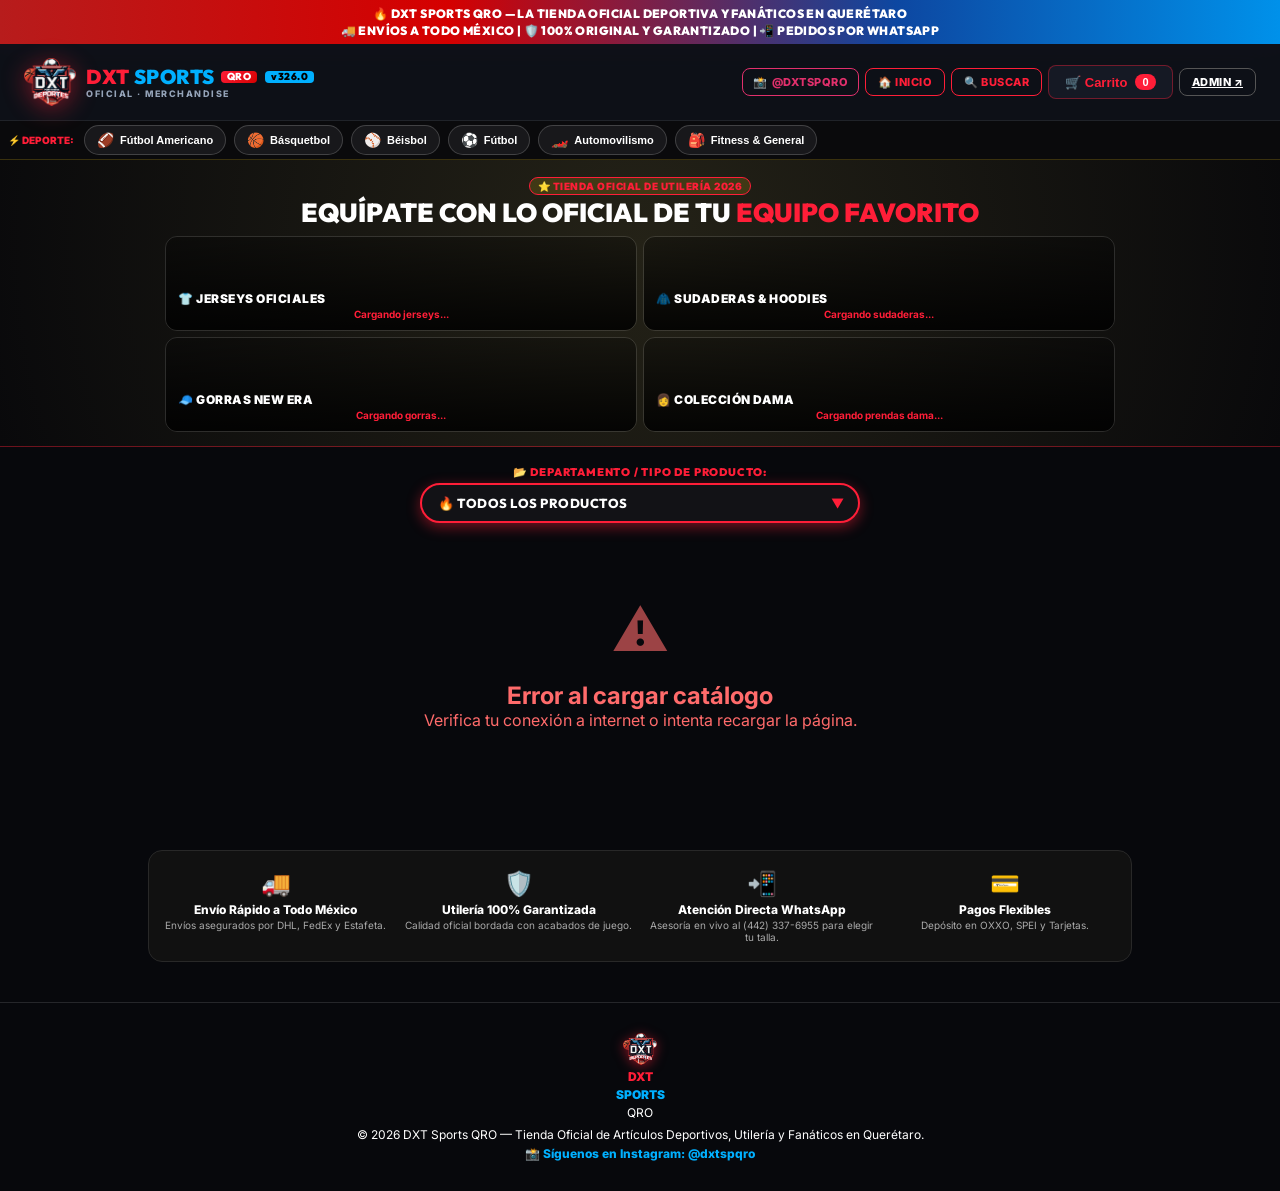
==== index.html @ 256c699c "Deploy v326.0: Upgrade inventory auto-restore and deduction engine with multi-fallback search (ID, l" ====
<!DOCTYPE html>
<html lang="es">
<head>
  <meta charset="UTF-8">
  <meta name="viewport" content="width=device-width, initial-scale=1.0">
  <meta http-equiv="Cache-Control" content="no-cache, no-store, must-revalidate">
  <meta http-equiv="Pragma" content="no-cache">
  <meta http-equiv="Expires" content="0">
  <title>DXT Sports QRO — Tienda Oficial de Deportes & Merchandise</title>
  <link rel="stylesheet" href="css/styles.css?v=1.0">
  <link rel="icon" href="assets/dxt_logo.png">
  
  <link rel="preconnect" href="https://fonts.googleapis.com">
  <link rel="preconnect" href="https://fonts.gstatic.com" crossorigin>
  <link href="https://fonts.googleapis.com/css2?family=Inter:wght@400;600;700;800;900&family=Outfit:wght@400;700;900&display=swap" rel="stylesheet">
</head>
<body>

  <!-- Top Ticker Banner (Exact 2 Renglones) -->
  <div class="ticker-banner">
    <div class="ticker-banner-line">🔥 DXT SPORTS QRO — LA TIENDA OFICIAL DEPORTIVA Y FANÁTICOS EN QUERÉTARO</div>
    <div class="ticker-banner-line">🚚 ENVÍOS A TODO MÉXICO | 🛡️ 100% ORIGINAL Y GARANTIZADO | 📲 PEDIDOS POR WHATSAPP</div>
  </div>

  <!-- Header Navbar (DXT SPORTS QRO + Inicio + Buscar + Instagram + Carrito + Admin) -->
  <nav class="navbar">
    <a href="index.html" class="logo-container">
      <div class="logo-icon">
        <img src="assets/dxt_logo.png?v=2" alt="DXT Sports QRO Logo">
      </div>
      <div class="logo-text">
        <div class="logo-text-main">
          <span style="color:#ff1e38;">DXT</span>
          <span style="color:#00b0ff;">SPORTS</span>
          <span style="background:linear-gradient(135deg, #ff1e38, #d50000); color:#fff; font-size:10px; font-weight:900; padding:1px 6px; border-radius:4px; margin-left:2px;">QRO</span>
          <span style="background:#00b0ff; color:#000; font-size:10px; font-weight:900; padding:1px 6px; border-radius:4px; margin-left:4px;">v326.0</span>
        </div>
        <div class="logo-text-sub">OFICIAL · MERCHANDISE</div>
      </div>
    </a>

    <!-- Sticky Navigation Quick Access -->
    <div style="display: flex; gap: 6px; align-items: center;">
      <a href="https://www.instagram.com/dxtspqro" target="_blank" rel="noopener" class="btn btn-outline" style="font-size: 11px; padding: 6px 10px; border-color: #E1306C; color: #E1306C; display: inline-flex; align-items: center; gap: 4px; text-decoration: none; font-weight: 800;">
        <span>📸</span> @dxtspqro
      </a>

      <button onclick="showAllProductsDirectly()" class="btn btn-outline" style="font-size: 11px; padding: 6px 12px; border-color: var(--accent-color); color: var(--accent-color);">
        🏠 Inicio
      </button>

      <button onclick="toggleTopNavSearchBar()" id="btnToggleNavSearch" class="btn btn-outline" style="font-size: 11px; padding: 6px 12px; border-color: var(--accent-color); color: var(--accent-color);">
        🔍 Buscar
      </button>

      <button class="cart-btn" onclick="toggleCartDrawer()">
        🛒 Carrito <span id="cartBadge" class="cart-badge">0</span>
      </button>
      
      <a href="admin.html" target="_blank" rel="noopener" class="btn btn-outline" style="font-size: 11px; padding: 6px 12px; border-color: #555;">Admin ↗</a>
    </div>
  </nav>

  <!-- DESPLEGABLE BUSCADOR INTEGRADO -->
  <div id="topNavSearchExpandable" style="display: none; background: #121216; padding: 8px 12px; border-bottom: 2px solid var(--accent-color); position: sticky; top: 60px; z-index: 95;">
    <div style="position: relative; max-width: 600px; margin: 0 auto;">
      <span style="position: absolute; left: 12px; top: 50%; transform: translateY(-50%); font-size: 14px; color: var(--accent-color);">🔍</span>
      <input type="text" id="searchInput" style="width: 100%; padding: 8px 12px 8px 36px; font-size: 12px; font-weight: 700; border-radius: 20px; background: #000; border: 1px solid var(--accent-color); color: #fff; outline: none;" placeholder="Escribe para buscar... (ej. Steelers, Jersey, Gorra)">
    </div>
  </div>

  <!-- SINGLE-LINE CASCADING BAR (DEPORTE -> LIGAS -> EQUIPOS) -->
  <div class="mobile-league-scroll-bar" id="singleLineCascadingBar" style="position: sticky; top: 60px; z-index: 90; background: #0a0a0c; min-height: 38px; border-bottom: 1px solid rgba(250, 204, 21, 0.2); padding: 4px 8px;">
    <!-- Injected dynamically via JS -->
  </div>

  <!-- DYNAMIC PORTAL HERO BANNER -->
  <div id="dynamicPortalHero" style="margin-bottom: 8px;">
    <!-- General Portal Banner -->
    <section style="background: radial-gradient(circle at 50% 30%, #242217 0%, #09090b 100%); border-bottom: 1px solid var(--border-gold); padding: 14px 10px; text-align: center;">
      <div class="container" style="max-width: 950px; padding: 0;">
        <span style="background: rgba(250, 204, 21, 0.15); border: 1px solid var(--accent-color); color: var(--accent-color); font-size: 10px; font-weight: 900; padding: 2px 8px; border-radius: 20px; text-transform: uppercase; letter-spacing: 0.5px; display: inline-block; margin-bottom: 4px;">
          ⭐ TIENDA OFICIAL DE UTILERÍA 2026
        </span>
        <h1 style="font-family: var(--font-display); font-size: clamp(15px, 3.6vw, 26px); font-weight: 900; color: #fff; line-height: 1.1; margin-bottom: 2px; text-transform: uppercase;">
          EQUÍPATE CON LO OFICIAL DE TU <span style="color: var(--accent-color);">EQUIPO FAVORITO</span>
        </h1>

        <!-- 4 Category Cards -->
        <div style="display: grid; grid-template-columns: repeat(2, 1fr); gap: 6px; margin-top: 8px;" id="catCardsGridDesktop">
          <div id="catCardJerseys" class="compact-cat-card" onclick="onCategoryDropdownSelectChange('jerseys')">
            <div class="compact-cat-overlay">
              <div class="compact-cat-title">👕 Jerseys Oficiales</div>
              <div class="compact-cat-subtitle" id="subJerseys">Cargando jerseys...</div>
            </div>
          </div>
          <div id="catCardHoodies" class="compact-cat-card" onclick="onCategoryDropdownSelectChange('chamarras')">
            <div class="compact-cat-overlay">
              <div class="compact-cat-title">🧥 Sudaderas & Hoodies</div>
              <div class="compact-cat-subtitle" id="subHoodies">Cargando sudaderas...</div>
            </div>
          </div>
          <div id="catCardCaps" class="compact-cat-card" onclick="onCategoryDropdownSelectChange('gorras')">
            <div class="compact-cat-overlay">
              <div class="compact-cat-title">🧢 Gorras New Era</div>
              <div class="compact-cat-subtitle" id="subCaps">Cargando gorras...</div>
            </div>
          </div>
          <div id="catCardDama" class="compact-cat-card" onclick="onCategoryDropdownSelectChange('dama')">
            <div class="compact-cat-overlay">
              <div class="compact-cat-title">👩 Colección Dama</div>
              <div class="compact-cat-subtitle" id="subDama">Cargando prendas dama...</div>
            </div>
          </div>
        </div>

      </div>
    </section>
  </div>

  <!-- Main Content -->
  <main class="container" style="max-width: 1000px; padding: 0 8px;">

    <!-- LISTA DESPLEGABLE ÚNICAMENTE DE TÍTULOS (CATEGORÍAS DE DEPARTAMENTOS) -->
    <div style="margin: 10px 0 14px; display: flex; flex-direction: column; align-items: center; justify-content: center; width: 100%;">
      <label for="categoryDropdownSelect" style="font-family: var(--font-display); font-size: 11px; font-weight: 900; color: var(--accent-color); text-transform: uppercase; letter-spacing: 0.8px; margin-bottom: 4px;">
        📂 DEPARTAMENTO / TIPO DE PRODUCTO:
      </label>
      <div style="position: relative; width: 100%; max-width: 440px;">
        <select id="categoryDropdownSelect" onchange="onCategoryDropdownSelectChange(this.value)" style="width: 100%; background: #121216; border: 2px solid var(--accent-color); color: #ffffff; font-family: var(--font-display); font-size: 13px; font-weight: 800; padding: 10px 38px 10px 16px; border-radius: 22px; outline: none; appearance: none; -webkit-appearance: none; cursor: pointer; box-shadow: 0 4px 14px var(--accent-glow); text-transform: uppercase; letter-spacing: 0.5px;">
          <option value="all">🔥 TODOS LOS PRODUCTOS</option>
          <option value="jerseys">👕 JERSEYS OFICIALES</option>
          <option value="chamarras">🧥 SUDADERAS & HOODIES</option>
          <option value="gorras">🧢 GORRAS NEW ERA</option>
          <option value="dama">👩 COLECCIÓN DAMA</option>
          <option value="calzado">👟 CALZADO DEPORTIVO</option>
          <option value="balones">🏈 BALONES & ACCESORIOS</option>
        </select>
        <span style="position: absolute; right: 16px; top: 50%; transform: translateY(-50%); color: var(--accent-color); font-size: 13px; pointer-events: none;">▼</span>
      </div>
    </div>

    <!-- Hidden Team Select (for programatic sync) -->
    <select id="teamFilterSelect" style="display: none;" onchange="onTeamSelectChange()"></select>

    <!-- Loading State -->
    <div id="loader" class="loader-container">
      <div class="spinner"></div>
      <p style="margin-top: 16px; color: var(--accent-color); font-weight: bold;">Cargando catálogo en vivo...</p>
    </div>

    <!-- 3x3 COMPACT PRODUCT GRID ("9 CUADRITOS COMPACTOS") -->
    <div id="productGrid" class="products-grid-compact">
      <!-- 9 Compact Product Cards dynamically loaded from Firestore -->
    </div>

    <!-- Fanatics Trust Badges Bar (4 Columns) -->
    <section style="margin-top: 30px; padding: 18px 12px; background: #111; border: 1px solid #282828; border-radius: 14px;">
      <div style="display: grid; grid-template-columns: repeat(auto-fit, minmax(180px, 1fr)); gap: 14px; text-align: center;">
        <div>
          <div style="font-size: 24px; margin-bottom: 4px;">🚚</div>
          <div style="font-weight: 800; font-size: 12px; color: #fff; margin-bottom: 2px;">Envío Rápido a Todo México</div>
          <p style="font-size: 10px; color: #aaa;">Envíos asegurados por DHL, FedEx y Estafeta.</p>
        </div>
        <div>
          <div style="font-size: 24px; margin-bottom: 4px;">🛡️</div>
          <div style="font-weight: 800; font-size: 12px; color: #fff; margin-bottom: 2px;">Utilería 100% Garantizada</div>
          <p style="font-size: 10px; color: #aaa;">Calidad oficial bordada con acabados de juego.</p>
        </div>
        <div>
          <div style="font-size: 24px; margin-bottom: 4px;">📲</div>
          <div style="font-weight: 800; font-size: 12px; color: #fff; margin-bottom: 2px;">Atención Directa WhatsApp</div>
          <p style="font-size: 10px; color: #aaa;">Asesoría en vivo al (442) 337-6955 para elegir tu talla.</p>
        </div>
        <div>
          <div style="font-size: 24px; margin-bottom: 4px;">💳</div>
          <div style="font-weight: 800; font-size: 12px; color: #fff; margin-bottom: 2px;">Pagos Flexibles</div>
          <p style="font-size: 10px; color: #aaa;">Depósito en OXXO, SPEI y Tarjetas.</p>
        </div>
      </div>
    </section>

  </main>

  <!-- FULL-SCREEN PRODUCT DETAIL MODAL -->
  <div id="productDetailOverlay" class="product-modal-overlay" onclick="closeProductDetailModal()">
    <div id="productDetailModal" class="product-modal-content" onclick="event.stopPropagation()"></div>
  </div>

  <!-- SHOPPING CART DRAWER -->
  <div id="cartDrawerOverlay" class="cart-drawer-overlay" onclick="toggleCartDrawer(false)">
    <aside id="cartDrawer" class="cart-drawer" onclick="event.stopPropagation()">
      <div class="cart-header" style="display: flex; justify-content: space-between; align-items: center; border-bottom: 1px solid #333; padding-bottom: 12px; margin-bottom: 16px;">
        <h3 style="font-size: 18px; font-weight: 800; color: #fff; margin: 0; display: flex; align-items: center; gap: 6px;">
          🛍️ Tu Carrito de Compras
        </h3>
        <button class="close-btn" onclick="toggleCartDrawer(false)" style="background: rgba(255,255,255,0.1); border: none; color: #fff; border-radius: 50%; width: 30px; height: 30px; font-size: 14px; cursor: pointer;">✕</button>
      </div>
      
      <!-- CART ITEMS LIST CONTAINER -->
      <div id="cartItemsContainer" class="cart-items-list" style="flex: 1; overflow-y: auto; margin-bottom: 16px;"></div>
      <div id="cartItems" style="display: none;"></div>
      
      <div class="cart-footer" style="border-top: 1px solid #333; padding-top: 14px;">
        <div style="display: flex; justify-content: space-between; align-items: center; margin-bottom: 14px;">
          <span style="font-size: 14px; font-weight: 700; color: #aaa;">Total a Pagar:</span>
          <span id="cartTotalPrice" style="color: #22c55e; font-size: 22px; font-weight: 900;">$0.00 MXN</span>
        </div>
        <button onclick="openCheckoutModal()" class="btn btn-whatsapp" style="width: 100%; padding: 14px; font-size: 15px; font-weight: 900; border-radius: 10px; cursor: pointer; display: flex; align-items: center; justify-content: center; gap: 8px;">
          📲 Concretar Compra por WhatsApp →
        </button>
      </div>
    </aside>
  </div>

  <!-- CHECKOUT SPEI & DELIVERY MODAL -->
  <div id="checkoutModal" class="modal-overlay">
    <div class="modal-box" style="max-width: 520px; padding: 20px; max-height: 88vh; overflow-y: auto;">
      <div class="modal-header" style="border-bottom: 1px solid #333; padding-bottom: 10px; margin-bottom: 14px; display: flex; justify-content: space-between; align-items: center;">
        <h3 style="color: var(--accent-color); font-size: 17px; margin: 0; font-weight: 900;">
          💳 Finalizar Compra - DXT Sports QRO
        </h3>
        <button class="close-btn" onclick="closeCheckoutModal()" style="background: rgba(255,255,255,0.1); border: none; color: #fff; border-radius: 50%; width: 28px; height: 28px; font-size: 14px; cursor: pointer;">✕</button>
      </div>

      <!-- SPEI BANK DETAILS BOX -->
      <div style="background: rgba(0, 176, 255, 0.08); border: 1px solid #00b0ff; border-radius: 10px; padding: 12px; margin-bottom: 14px;">
        <div style="font-size: 11px; font-weight: 800; color: #00b0ff; margin-bottom: 4px; text-transform: uppercase;">
          🏦 Datos para Transferencia SPEI:
        </div>
        <div style="font-size: 12px; color: #fff; line-height: 1.5;">
          <div><b>Banco:</b> <span id="chkBankName">BBVA México</span></div>
          <div><b>Beneficiario:</b> <span id="chkBeneficiary">DXT SPORTS QUERÉTARO</span></div>
          <div style="display: flex; align-items: center; gap: 8px; margin-top: 4px;">
            <div><b>CLABE:</b> <span id="chkClabe" style="color: #38bdf8; font-weight: 900; font-family: monospace; font-size: 13px;">012680015897463219</span></div>
            <button type="button" onclick="copyClabeToClipboard()" class="btn btn-outline" style="font-size: 10px; padding: 2px 6px;">Copiar</button>
          </div>
        </div>
      </div>

      <!-- CHECKOUT FORM -->
      <form id="checkoutForm" onsubmit="submitCheckoutOrder(event)">
        <div style="font-size: 11px; font-weight: 800; color: var(--accent-color); margin-bottom: 8px; text-transform: uppercase;">
          1. Datos de Entrega y Contacto
        </div>

        <div style="display: grid; grid-template-columns: 1fr 1fr; gap: 8px; margin-bottom: 10px;">
          <div>
            <label style="font-size: 11px; font-weight: 700; display: block; margin-bottom: 2px;">Nombre Completo *</label>
            <input type="text" id="custName" class="form-control" required placeholder="Ej. Carlos Mendoza" style="padding: 8px; font-size: 12px;">
          </div>
          <div>
            <label style="font-size: 11px; font-weight: 700; display: block; margin-bottom: 2px;">WhatsApp (10 Dígitos) *</label>
            <input type="tel" id="custPhone" class="form-control" required placeholder="Ej. 4421234567" style="padding: 8px; font-size: 12px;">
          </div>
        </div>

        <div style="display: grid; grid-template-columns: 1fr 1fr; gap: 8px; margin-bottom: 10px;">
          <div>
            <label style="font-size: 11px; font-weight: 700; display: block; margin-bottom: 2px;">Método de Entrega *</label>
            <select id="custDeliveryMethod" class="form-control" style="padding: 8px; font-size: 12px;">
              <option value="sucursal">📍 Entrega Personal / Mostrador Querétaro (Gratis)</option>
              <option value="domicilio">🏠 Envío a Domicilio en Querétaro o Todo México</option>
            </select>
          </div>
          <div>
            <label style="font-size: 11px; font-weight: 700; display: block; margin-bottom: 2px;">Asesor / Vendedor</label>
            <select id="custSeller" class="form-control" style="padding: 8px; font-size: 12px;">
              <option value="web">🌐 Venta Web Directa</option>
              <option value="beto">👤 Beto</option>
              <option value="arturo">👤 Arturo</option>
              <option value="elena">👤 Elena</option>
            </select>
          </div>
        </div>

        <div style="margin-bottom: 14px;">
          <label style="font-size: 11px; font-weight: 700; display: block; margin-bottom: 2px;">Dirección / Punto de Entrega o Referencia *</label>
          <input type="text" id="custAddress" class="form-control" required placeholder="Ej. Calle 5 de Mayo #123, Col. Centro / Punto de encuentro" style="padding: 8px; font-size: 12px;">
        </div>

        <!-- UPLOAD PROOF OF PAYMENT -->
        <div style="background: rgba(255,255,255,0.03); border: 1px dashed #444; border-radius: 8px; padding: 10px; margin-bottom: 14px;">
          <label style="font-size: 11px; font-weight: 700; color: #fff; display: block; margin-bottom: 4px;">
            📸 Adjuntar Comprobante de Pago SPEI (Opcional)
          </label>
          <input type="file" id="transferProofFile" accept="image/*" class="form-control" style="padding: 4px; font-size: 11px;">
          <div id="transferProofPreview" style="display: none; margin-top: 8px; text-align: center;">
            <img id="proofPreviewImg" src="" style="max-height: 100px; border-radius: 6px; border: 1px solid #333;">
          </div>
        </div>

        <!-- TOTAL RESUME -->
        <div style="background: rgba(34, 197, 94, 0.1); border: 1px solid #22c55e; border-radius: 8px; padding: 10px; display: flex; justify-content: space-between; align-items: center; margin-bottom: 14px;">
          <span style="font-size: 12px; font-weight: 800; color: #fff;">TOTAL DE TU PEDIDO:</span>
          <span id="checkoutTotalAmount" style="font-size: 20px; font-weight: 900; color: #22c55e;">$0.00 MXN</span>
        </div>

        <button type="submit" class="btn btn-whatsapp" style="width: 100%; font-size: 15px; font-weight: 900; padding: 12px; border-radius: 10px;">
          📲 Enviar Pedido por WhatsApp →
        </button>
      </form>
    </div>
  </div>

  <!-- Footer -->
  <footer style="margin-top: 40px; padding: 30px 0; border-top: 1px solid var(--border-color); text-align: center; color: var(--text-muted); font-size: 12px;">
    <div class="container">
      <div class="logo-text" style="justify-content: center; margin-bottom: 8px; display:flex; align-items:center; gap:6px;">
        <img src="assets/dxt_logo.png" alt="DXT Logo" style="height:32px; width:auto; object-fit:contain; filter: drop-shadow(0 2px 6px rgba(255,30,56,0.5));">
        <span style="color:#ff1e38; font-weight:950;">DXT</span> <span style="color:#00b0ff; font-weight:950;">SPORTS</span> <span style="color:#fff;">QRO</span>
      </div>
      <p>© 2026 DXT Sports QRO — Tienda Oficial de Artículos Deportivos, Utilería y Fanáticos en Querétaro.</p>
      <p style="margin-top:4px;"><a href="https://www.instagram.com/dxtspqro" target="_blank" style="color:#00b0ff; text-decoration:none; font-weight:800;">📸 Síguenos en Instagram: @dxtspqro</a></p>
    </div>
  </footer>

  <!-- Firebase SDKs -->
  <script src="https://www.gstatic.com/firebasejs/9.22.2/firebase-app-compat.js"></script>
  <script src="https://www.gstatic.com/firebasejs/9.22.2/firebase-auth-compat.js"></script>
  <script src="https://www.gstatic.com/firebasejs/9.22.2/firebase-firestore-compat.js"></script>

  <script src="js/firebase-config.js?v=326.0"></script>
  <script src="js/teams.js?v=326.0"></script>
  <script src="js/app.js?v=326.0"></script>
</body>
</html>
---- css/styles.css ----
@import url('https://fonts.googleapis.com/css2?family=Inter:wght@300;400;600;700;800;900&family=Outfit:wght@400;700;900&display=swap');

:root {
  --bg-color: #07080c;
  --surface-color: #0f121a;
  --surface-card: #151924;
  --surface-hover: #1e2433;
  --text-primary: #ffffff;
  --text-secondary: #94a3b8;
  
  /* High-Punch Accent Colors: Red & Blue */
  --accent-color: #ff1e38; /* Electric DXT Red */
  --accent-glow: rgba(255, 30, 56, 0.45);
  --accent-red: #ff1e38;
  --accent-blue: #00b0ff; /* Electric DXT Blue */
  --accent-blue-glow: rgba(0, 176, 255, 0.45);
  --accent-green: #00e676;
  
  --border-color: rgba(255, 255, 255, 0.12);
  --border-gold: rgba(255, 30, 56, 0.4);
  --glass-bg: rgba(15, 18, 26, 0.92);
  --glass-border: rgba(255, 255, 255, 0.08);

  --font-main: 'Inter', sans-serif;
  --font-display: 'Outfit', sans-serif;
  
  --radius-sm: 8px;
  --radius-md: 14px;
  --radius-lg: 20px;
}

/* Base Resets */
* {
  box-sizing: border-box;
  margin: 0;
  padding: 0;
}

body {
  font-family: var(--font-main);
  background-color: var(--bg-color);
  color: var(--text-primary);
  min-height: 100vh;
  display: flex;
  flex-direction: column;
  -webkit-font-smoothing: antialiased;
}

/* Top Ticker Banner (Exact 2-Line Format) */
.ticker-banner {
  background: linear-gradient(90deg, #b71c1c 0%, #d50000 35%, #0d47a1 70%, #0091ea 100%);
  color: #ffffff;
  font-family: var(--font-display);
  font-weight: 900;
  font-size: clamp(9.5px, 2.7vw, 12px);
  text-transform: uppercase;
  letter-spacing: 0.4px;
  padding: 6px 8px;
  text-align: center;
  overflow: hidden;
  box-shadow: 0 2px 14px rgba(255, 30, 56, 0.35);
  display: flex;
  flex-direction: column;
  align-items: center;
  justify-content: center;
  gap: 2px;
  line-height: 1.25;
}

.ticker-banner-line {
  display: block;
  white-space: nowrap;
  overflow: hidden;
  text-overflow: ellipsis;
  max-width: 100%;
}

/* Floating Dock League Chips & Mobile Scroll Bar */
.mobile-league-scroll-bar {
  display: flex;
  gap: 8px;
  overflow-x: auto;
  padding: 8px 12px;
  background: #09090b;
  border-bottom: 1px solid rgba(255, 30, 56, 0.3);
  -webkit-overflow-scrolling: touch;
  scroll-behavior: smooth;
  width: 100%;
}

.mobile-league-scroll-bar::-webkit-scrollbar {
  display: none;
}

.league-dock-chip {
  background: #18181b;
  color: #fff;
  border: 1px solid rgba(255, 255, 255, 0.18);
  padding: 6px 12px;
  border-radius: 20px;
  font-size: 11px;
  font-weight: 800;
  cursor: pointer;
  display: flex;
  align-items: center;
  gap: 6px;
  white-space: nowrap;
  transition: all 0.2s ease;
  flex-shrink: 0;
}

.league-dock-chip:hover, .league-dock-chip.active {
  background: var(--accent-color);
  color: #000;
  border-color: var(--accent-color);
  box-shadow: 0 0 12px var(--accent-glow);
}

.badge-dot {
  background: rgba(255, 255, 255, 0.15);
  color: inherit;
  font-size: 10px;
  padding: 1px 5px;
  border-radius: 10px;
  font-weight: 900;
}

/* Ultra-Compact Dynamic Rotating Category Cards */
.compact-cat-card {
  position: relative;
  height: 95px;
  border-radius: 12px;
  overflow: hidden;
  border: 1px solid rgba(255, 255, 255, 0.12);
  cursor: pointer;
  transition: all 0.3s cubic-bezier(0.4, 0, 0.2, 1);
  background-size: cover;
  background-position: center;
}

.compact-cat-card:hover {
  border-color: var(--accent-color);
  transform: translateY(-2px);
  box-shadow: 0 6px 20px rgba(255, 30, 56, 0.2);
}

.compact-cat-overlay {
  position: absolute;
  inset: 0;
  background: linear-gradient(180deg, rgba(0,0,0,0.3) 0%, rgba(0,0,0,0.85) 100%);
  padding: 10px 12px;
  display: flex;
  flex-direction: column;
  justify-content: flex-end;
}

.compact-cat-title {
  font-weight: 900;
  font-size: 12px;
  color: #fff;
  text-transform: uppercase;
  letter-spacing: 0.5px;
  display: flex;
  align-items: center;
  gap: 4px;
}

.compact-cat-subtitle {
  font-size: 10px;
  color: var(--accent-color);
  font-weight: 700;
  margin-top: 2px;
  white-space: nowrap;
  overflow: hidden;
  text-overflow: ellipsis;
}

/* Header Navbar */
.navbar {
  position: sticky;
  top: 0;
  z-index: 100;
  background: var(--glass-bg);
  backdrop-filter: blur(16px);
  -webkit-backdrop-filter: blur(16px);
  border-bottom: 1px solid var(--glass-border);
  padding: 14px 24px;
  display: flex;
  justify-content: space-between;
  align-items: center;
  gap: 16px;
}

.logo-container {
  display: flex;
  align-items: center;
  gap: 10px;
  text-decoration: none;
}

.logo-icon {
  width: auto;
  height: 48px;
  display: flex;
  align-items: center;
  justify-content: center;
  background: transparent;
  border: none;
  box-shadow: none;
  overflow: visible;
}

.logo-icon img {
  height: 48px;
  width: auto;
  object-fit: contain;
  filter: drop-shadow(0 4px 12px rgba(255, 30, 56, 0.45));
  transition: transform 0.2s ease;
}

.logo-container:hover .logo-icon img {
  transform: scale(1.05);
}

.logo-text {
  display: flex;
  flex-direction: column;
  line-height: 1;
}

.logo-text-main {
  font-family: var(--font-display);
  font-size: 20px;
  font-weight: 950;
  letter-spacing: 0.5px;
  display: flex;
  align-items: center;
  gap: 4px;
}

.logo-text-sub {
  font-family: var(--font-main);
  font-size: 9px;
  font-weight: 800;
  color: var(--text-secondary);
  letter-spacing: 1.5px;
  text-transform: uppercase;
  margin-top: 2px;
}

.nav-actions {
  display: flex;
  align-items: center;
  gap: 12px;
}

.cart-btn {
  background: var(--surface-card);
  border: 1px solid var(--border-gold);
  color: var(--accent-color);
  padding: 8px 16px;
  border-radius: var(--radius-sm);
  font-weight: 800;
  font-size: 13px;
  cursor: pointer;
  display: flex;
  align-items: center;
  gap: 8px;
  transition: all 0.2s ease;
}

.cart-btn:hover {
  background: var(--accent-color);
  color: #000;
  box-shadow: 0 0 15px var(--accent-glow);
}

.cart-badge {
  background: var(--accent-red);
  color: #fff;
  font-size: 11px;
  font-weight: 900;
  padding: 2px 7px;
  border-radius: 10px;
}

/* ============================================
   WIZARD FLOW NAVIGATION (DEPORTE > LIGA > EQUIPO)
   ============================================ */
.wizard-container {
  background: linear-gradient(180deg, #181814 0%, #0d0d0d 100%);
  border: 2px solid var(--border-gold);
  border-radius: var(--radius-lg);
  padding: 26px 20px;
  margin: 20px 0 30px;
  box-shadow: 0 14px 35px rgba(0,0,0,0.9), 0 0 20px rgba(255, 30, 56, 0.15);
}

.wizard-steps-header {
  display: flex;
  justify-content: center;
  align-items: center;
  gap: 10px;
  margin-bottom: 20px;
  flex-wrap: wrap;
}

.wizard-step-pill {
  background: #222;
  color: #aaa;
  border: 1px solid #444;
  padding: 8px 16px;
  border-radius: 20px;
  font-size: 13px;
  font-weight: 800;
  display: flex;
  align-items: center;
  gap: 6px;
  transition: all 0.3s ease;
  cursor: pointer;
}

.wizard-step-pill.completed {
  background: rgba(34, 197, 94, 0.18);
  color: var(--accent-green);
  border-color: rgba(34, 197, 94, 0.5);
}

.wizard-step-pill.active {
  background: var(--accent-color);
  color: #000;
  border-color: var(--accent-color);
  box-shadow: 0 0 14px var(--accent-glow);
}

.wizard-step-arrow {
  color: var(--accent-color);
  font-size: 16px;
  font-weight: bold;
}

.wizard-title {
  text-align: center;
  font-size: 22px;
  font-weight: 900;
  color: var(--accent-color);
  text-transform: uppercase;
  letter-spacing: 0.5px;
  margin-bottom: 6px;
}

.wizard-subtitle {
  text-align: center;
  font-size: 14px;
  color: var(--text-secondary);
  margin-bottom: 24px;
}

/* Grid of visual cards inside wizard steps */
.wizard-cards-grid {
  display: grid;
  grid-template-columns: repeat(auto-fill, minmax(160px, 1fr));
  gap: 16px;
  min-height: 120px;
}

.wizard-card {
  background: #1c1c1c;
  border: 2px solid var(--border-gold);
  border-radius: var(--radius-md);
  padding: 20px 14px;
  text-align: center;
  cursor: pointer;
  transition: all 0.25s cubic-bezier(0.175, 0.885, 0.32, 1.275);
  display: flex;
  flex-direction: column;
  align-items: center;
  justify-content: center;
  min-height: 120px;
}

.wizard-card:hover {
  transform: translateY(-5px);
  border-color: var(--accent-color);
  background: #2a2a2a;
  box-shadow: 0 10px 25px rgba(255, 30, 56, 0.3);
}

.wizard-card-icon {
  font-size: 38px;
  margin-bottom: 8px;
}

.wizard-card-img {
  width: 52px;
  height: 52px;
  object-fit: contain;
  margin-bottom: 8px;
  filter: drop-shadow(0 3px 8px rgba(0,0,0,0.8));
}

.wizard-card-label {
  font-size: 14px;
  font-weight: 900;
  color: #fff;
  line-height: 1.2;
}

.wizard-card-sublabel {
  font-size: 12px;
  color: var(--accent-color);
  margin-top: 4px;
  font-weight: 800;
}

/* Search & Department Toolbar */
.toolbar-container {
  display: flex;
  gap: 12px;
  margin: 16px 0 24px;
  flex-wrap: wrap;
}

.search-box {
  flex: 1;
  min-width: 240px;
  position: relative;
}

.search-input {
  width: 100%;
  background: #141414;
  border: 1px solid var(--border-color);
  border-radius: var(--radius-sm);
  color: #fff;
  padding: 12px 16px 12px 42px;
  font-size: 14px;
  font-family: var(--font-main);
  outline: none;
  transition: all 0.2s ease;
}

.search-input:focus {
  border-color: var(--accent-color);
  box-shadow: 0 0 0 2px var(--accent-glow);
}

.search-icon {
  position: absolute;
  left: 14px;
  top: 50%;
  transform: translateY(-50%);
  color: var(--text-secondary);
  font-size: 16px;
}

/* Gender Filter Strip */
.gender-nav-strip {
  display: flex;
  align-items: center;
  gap: 8px;
  overflow-x: auto;
  scrollbar-width: none;
  margin-bottom: 16px;
}
.gender-nav-strip::-webkit-scrollbar { display: none; }

.filter-pill {
  background: var(--surface-color);
  border: 1px solid var(--border-color);
  color: var(--text-secondary);
  padding: 8px 16px;
  border-radius: 20px;
  font-size: 13px;
  font-weight: 700;
  cursor: pointer;
  white-space: nowrap;
  transition: all 0.2s ease;
  display: flex;
  align-items: center;
  gap: 6px;
}

.filter-pill:hover, .filter-pill.active {
  background: var(--accent-color);
  color: #000;
  border-color: var(--accent-color);
  box-shadow: 0 0 12px var(--accent-glow);
}

/* Container & Typography */
.container {
  width: 100%;
  max-width: 1240px;
  margin: 0 auto;
  padding: 0 20px;
  flex: 1;
}

.page-title {
  font-size: clamp(24px, 4vw, 36px);
  text-align: center;
  margin: 10px 0 4px;
  text-transform: uppercase;
  letter-spacing: -0.5px;
}

.page-subtitle {
  text-align: center;
  color: var(--text-secondary);
  font-size: 14px;
  margin-bottom: 20px;
  font-weight: 400;
}

/* Product Grid */
.product-grid {
  display: grid;
  grid-template-columns: repeat(auto-fill, minmax(270px, 1fr));
  gap: 24px;
  padding-bottom: 64px;
}

/* Product Card */
.product-card {
  background: var(--surface-card);
  border: 1px solid var(--border-color);
  border-radius: var(--radius-md);
  overflow: hidden;
  transition: all 0.3s cubic-bezier(0.175, 0.885, 0.32, 1.275);
  position: relative;
  display: flex;
  flex-direction: column;
}

.product-card:hover {
  transform: translateY(-6px);
  border-color: var(--accent-color);
  box-shadow: 0 16px 35px rgba(0,0,0,0.6), 0 0 15px var(--accent-glow);
}

.product-image-container {
  width: 100%;
  aspect-ratio: 1 / 1;
  overflow: hidden;
  background: #111;
  position: relative;
}

.product-image {
  width: 100%;
  height: 100%;
  object-fit: cover;
  transition: transform 0.5s ease;
}

.product-card:hover .product-image {
  transform: scale(1.08);
}

.product-badge-custom {
  position: absolute;
  top: 12px;
  left: 12px;
  padding: 4px 10px;
  border-radius: 6px;
  font-size: 11px;
  font-weight: 900;
  text-transform: uppercase;
  letter-spacing: 0.5px;
  z-index: 10;
  box-shadow: 0 2px 8px rgba(0,0,0,0.6);
}

.discount-badge {
  position: absolute;
  top: 12px;
  right: 12px;
  background: var(--accent-red);
  color: #fff;
  padding: 4px 8px;
  border-radius: 6px;
  font-size: 11px;
  font-weight: 900;
  z-index: 10;
}

.product-info {
  padding: 18px;
  display: flex;
  flex-direction: column;
  flex: 1;
}

/* Taxonomy Breadcrumb Header (Deporte > Liga > Equipo) */
.product-taxonomy {
  display: flex;
  align-items: center;
  gap: 4px;
  font-size: 11px;
  font-weight: 800;
  text-transform: uppercase;
  letter-spacing: 0.5px;
  margin-bottom: 6px;
  flex-wrap: wrap;
}

.tax-sport { color: var(--accent-color); }
.tax-sep { color: #555; font-weight: normal; }
.tax-league { color: #ccc; }
.tax-team { color: #fff; font-weight: 900; }

.product-title {
  font-size: 17px;
  line-height: 1.3;
  margin-bottom: 6px;
  font-weight: 800;
  color: #fff;
}

.product-meta-row {
  display: flex;
  gap: 8px;
  align-items: center;
  margin-bottom: 10px;
  flex-wrap: wrap;
}

.tag-department {
  background: rgba(255, 30, 56, 0.14);
  color: var(--accent-color);
  border: 1px solid rgba(255, 30, 56, 0.3);
  font-size: 11px;
  font-weight: 800;
  padding: 3px 8px;
  border-radius: 6px;
}

.tag-category {
  background: rgba(255, 255, 255, 0.08);
  color: #ddd;
  font-size: 11px;
  font-weight: 700;
  padding: 3px 8px;
  border-radius: 6px;
}

.product-desc {
  font-size: 13px;
  color: var(--text-secondary);
  margin-bottom: 14px;
  line-height: 1.4;
  display: -webkit-box;
  -webkit-line-clamp: 2;
  -webkit-box-orient: vertical;
  overflow: hidden;
}

/* Size Chips */
.sizes-container {
  display: flex;
  gap: 6px;
  flex-wrap: wrap;
  margin-bottom: 16px;
}

.size-chip {
  background: #111;
  border: 1px solid #333;
  color: #ccc;
  padding: 4px 8px;
  border-radius: 6px;
  font-size: 11px;
  font-weight: 700;
  cursor: pointer;
  transition: all 0.2s ease;
}

.size-chip:hover {
  background: var(--accent-color);
  color: #000;
  border-color: var(--accent-color);
}

.size-chip.selected {
  background: #ff1e38 !important;
  color: #000000 !important;
  border-color: #ff1e38 !important;
  font-weight: 900 !important;
  box-shadow: 0 0 14px rgba(255, 30, 56, 0.7) !important;
  transform: scale(1.06);
}


.product-footer {
  display: flex;
  justify-content: space-between;
  align-items: center;
  border-top: 1px solid var(--border-color);
  padding-top: 14px;
  margin-top: auto;
}

.price-box {
  display: flex;
  flex-direction: column;
}

.product-price {
  font-family: var(--font-display);
  font-size: 22px;
  font-weight: 900;
  color: var(--accent-color);
  line-height: 1;
}

.original-price {
  font-size: 12px;
  color: #888;
  text-decoration: line-through;
  margin-top: 2px;
}

.btn {
  background: var(--accent-color);
  color: #000;
  border: none;
  padding: 10px 18px;
  border-radius: var(--radius-sm);
  font-family: var(--font-main);
  font-weight: 800;
  font-size: 13px;
  cursor: pointer;
  transition: all 0.2s ease;
  display: inline-flex;
  align-items: center;
  justify-content: center;
  gap: 6px;
  text-transform: uppercase;
  letter-spacing: 0.5px;
}

.btn:hover {
  filter: brightness(1.1);
  box-shadow: 0 0 15px var(--accent-glow);
  transform: translateY(-1px);
}

.btn-outline {
  background: transparent;
  color: var(--text-primary);
  border: 1px solid var(--border-color);
}

.btn-outline:hover {
  background: rgba(255,255,255,0.08);
  border-color: var(--text-primary);
  box-shadow: none;
}

.btn-whatsapp {
  background: var(--accent-green) !important;
  color: #fff !important;
}

.btn-whatsapp:hover {
  box-shadow: 0 0 15px rgba(34, 197, 94, 0.4) !important;
}

/* Modals & Cart Drawer */
.cart-drawer-overlay, .modal-overlay {
  position: fixed;
  top: 0; left: 0; right: 0; bottom: 0;
  background: rgba(0, 0, 0, 0.85);
  backdrop-filter: blur(10px);
  z-index: 99999;
  display: flex;
  justify-content: flex-end;
  opacity: 0;
  pointer-events: none;
  transition: opacity 0.3s ease;
}

.cart-drawer-overlay.active, .modal-overlay.active {
  opacity: 1;
  pointer-events: auto;
}

.cart-drawer {
  width: 100%;
  max-width: 440px;
  height: 100%;
  background: #111;
  border-left: 1px solid var(--border-gold);
  display: flex;
  flex-direction: column;
  padding: 24px;
  transform: translateX(100%);
  transition: transform 0.3s ease;
}

.cart-drawer-overlay.active .cart-drawer {
  transform: translateX(0);
}

.modal-box {
  width: 100%;
  max-width: 520px;
  background: #141414;
  border: 1px solid var(--border-gold);
  border-radius: var(--radius-lg);
  padding: 24px;
  margin: auto;
  box-shadow: 0 20px 50px rgba(0,0,0,0.9);
  max-height: 90vh;
  overflow-y: auto;
}

.drawer-header, .modal-header {
  display: flex;
  justify-content: space-between;
  align-items: center;
  border-bottom: 1px solid var(--border-color);
  padding-bottom: 16px;
  margin-bottom: 20px;
}

.close-btn {
  background: transparent;
  border: none;
  color: #aaa;
  font-size: 24px;
  cursor: pointer;
}

.cart-items-list {
  flex: 1;
  overflow-y: auto;
  display: flex;
  flex-direction: column;
  gap: 14px;
}

.cart-item {
  display: flex;
  gap: 12px;
  background: #1a1a1a;
  padding: 12px;
  border-radius: 10px;
  border: 1px solid #333;
}

.cart-item-img {
  width: 60px;
  height: 60px;
  object-fit: cover;
  border-radius: 6px;
}

.cart-item-info {
  flex: 1;
}

.cart-item-title {
  font-weight: 700;
  font-size: 14px;
}

.cart-item-meta {
  font-size: 12px;
  color: var(--accent-color);
  margin-top: 2px;
}

.qty-controls {
  display: flex;
  align-items: center;
  gap: 8px;
  margin-top: 6px;
}

.qty-btn {
  background: #333;
  color: #fff;
  border: none;
  width: 24px;
  height: 24px;
  border-radius: 4px;
  cursor: pointer;
  font-weight: bold;
}

/* Admin Styles */
.admin-card {
  background: var(--surface-color);
  border: 1px solid var(--border-color);
  border-radius: var(--radius-lg);
  padding: 28px;
  max-width: 700px;
  margin: 0 auto 40px;
}

.form-group {
  margin-bottom: 18px;
}

.form-group label {
  display: block;
  font-size: 13px;
  font-weight: 700;
  margin-bottom: 6px;
  color: var(--text-secondary);
  text-transform: uppercase;
  letter-spacing: 0.5px;
}

.form-control {
  width: 100%;
  background: #090909;
  border: 1px solid var(--border-color);
  color: #fff;
  padding: 12px 14px;
  border-radius: var(--radius-sm);
  font-family: var(--font-main);
  font-size: 14px;
  transition: border-color 0.3s;
}

.form-control:focus {
  outline: none;
  border-color: var(--accent-color);
  box-shadow: 0 0 0 2px var(--accent-glow);
}

select.form-control {
  appearance: none;
  background-image: url("data:image/svg+xml,%3Csvg xmlns='http://www.w3.org/2000/svg' width='24' height='24' viewBox='0 0 24 24' fill='none' stroke='%23ffffff' stroke-width='2' stroke-linecap='round' stroke-linejoin='round'%3E%3Cpolyline points='6 9 12 15 18 9'%3E%3C/polyline%3E%3C/svg%3E");
  background-repeat: no-repeat;
  background-position: right 14px center;
  background-size: 14px;
}

textarea.form-control {
  resize: vertical;
  min-height: 90px;
}

.loader-container {
  display: flex;
  justify-content: center;
  align-items: center;
  padding: 60px 0;
}

.spinner {
  width: 40px;
  height: 40px;
  border: 3px solid var(--border-color);
  border-top-color: var(--accent-color);
  border-radius: 50%;
  animation: spin 1s linear infinite;
}

@keyframes spin {
  to { transform: rotate(360deg); }
}

.empty-state {
  text-align: center;
  padding: 60px 20px;
  color: var(--text-secondary);
}
.empty-state-icon {
  font-size: 56px;
  margin-bottom: 16px;
  opacity: 0.6;
}

/* Mobile-Optimized Stock Capsule for Size Selection */
.mobile-stock-container {
  margin-top: 8px;
  margin-bottom: 12px;
  background: rgba(0, 0, 0, 0.5);
  border: 1px solid rgba(255, 30, 56, 0.25);
  border-radius: 10px;
  padding: 8px 12px;
  transition: all 0.3s ease;
}

.mobile-stock-header {
  font-size: 10px;
  font-weight: 800;
  color: var(--accent-color);
  text-transform: uppercase;
  letter-spacing: 0.5px;
  margin-bottom: 6px;
}

.mobile-stock-pills {
  display: flex;
  flex-wrap: wrap;
  gap: 6px;
  align-items: center;
}

.stock-pill-inmediata {
  background: rgba(34, 197, 94, 0.15);
  color: #22c55e;
  border: 1px solid rgba(34, 197, 94, 0.4);
  padding: 4px 10px;
  border-radius: 20px;
  font-size: 11px;
  font-weight: 800;
  display: inline-flex;
  align-items: center;
  gap: 4px;
}

.stock-pill-bodega {
  background: rgba(255, 30, 56, 0.15);
  color: #ff1e38;
  border: 1px solid rgba(255, 30, 56, 0.4);
  padding: 4px 10px;
  border-radius: 20px;
  font-size: 11px;
  font-weight: 800;
  display: inline-flex;
  align-items: center;
  gap: 4px;
}

.stock-pill-agotado {
  background: rgba(239, 68, 68, 0.15);
  color: #ef4444;
  border: 1px solid rgba(239, 68, 68, 0.4);
  padding: 4px 10px;
  border-radius: 20px;
  font-size: 11px;
  font-weight: 700;
}

/* ================================================================= */
/* 3x3 COMPACT PRODUCT GRID ("9 CUADRITOS COMPACTOS")                */
/* ================================================================= */
.products-grid-compact {
  display: grid;
  grid-template-columns: repeat(3, 1fr);
  gap: 8px;
  padding-bottom: 30px;
}

@media (max-width: 480px) {
  .products-grid-compact {
    grid-template-columns: repeat(3, 1fr);
    gap: 5px;
  }
}

.compact-product-card {
  background: #121216;
  border: 1px solid rgba(255, 30, 56, 0.25);
  border-radius: 10px;
  overflow: hidden;
  display: flex;
  flex-direction: column;
  cursor: pointer;
  transition: all 0.2s ease;
  position: relative;
}

.compact-product-card:hover, .compact-product-card:active {
  border-color: var(--accent-color);
  transform: translateY(-2px);
  box-shadow: 0 6px 16px rgba(255, 30, 56, 0.25);
}

.compact-prod-img-box {
  width: 100%;
  height: 115px;
  background: #000;
  position: relative;
  overflow: hidden;
}

.compact-prod-img {
  width: 100%;
  height: 100%;
  object-fit: cover;
}

.compact-prod-badge {
  position: absolute;
  top: 4px;
  left: 4px;
  background: var(--accent-color);
  color: #000;
  font-size: 8px;
  font-weight: 900;
  padding: 1px 4px;
  border-radius: 4px;
  text-transform: uppercase;
}

.compact-prod-team-logo {
  position: absolute;
  top: 4px;
  right: 4px;
  width: 20px;
  height: 20px;
  object-fit: contain;
  filter: drop-shadow(0 2px 4px rgba(0,0,0,0.8));
}

.compact-prod-info {
  padding: 6px;
  display: flex;
  flex-direction: column;
  justify-content: space-between;
  flex: 1;
}

.compact-prod-title {
  font-size: 10px;
  font-weight: 800;
  color: #fff;
  line-height: 1.2;
  display: -webkit-box;
  -webkit-line-clamp: 2;
  -webkit-box-orient: vertical;
  overflow: hidden;
  margin-bottom: 4px;
}

.compact-prod-price-row {
  display: flex;
  align-items: center;
  justify-content: space-between;
}

.compact-prod-price {
  font-size: 11px;
  font-weight: 900;
  color: var(--accent-color);
}

/* ================================================================= */
/* FULL-SCREEN PRODUCT DETAIL MODAL ("VENTANA COMPLETA DEL PRODUCTO")*/
/* ================================================================= */
.product-modal-overlay {
  position: fixed;
  top: 0;
  left: 0;
  width: 100vw;
  height: 100vh;
  background: rgba(0, 0, 0, 0.88);
  backdrop-filter: blur(6px);
  z-index: 1000;
  display: none;
  align-items: center;
  justify-content: center;
  padding: 16px;
}

.product-modal-overlay.open {
  display: flex;
}

.product-modal-content {
  background: #141418;
  border: 2px solid var(--accent-color);
  border-radius: 18px;
  width: 100%;
  max-width: 520px;
  max-height: 90vh;
  overflow-y: auto;
  padding: 20px;
  position: relative;
  box-shadow: 0 20px 50px rgba(0,0,0,0.9), 0 0 30px rgba(255, 30, 56, 0.25);
  color: #fff;
}
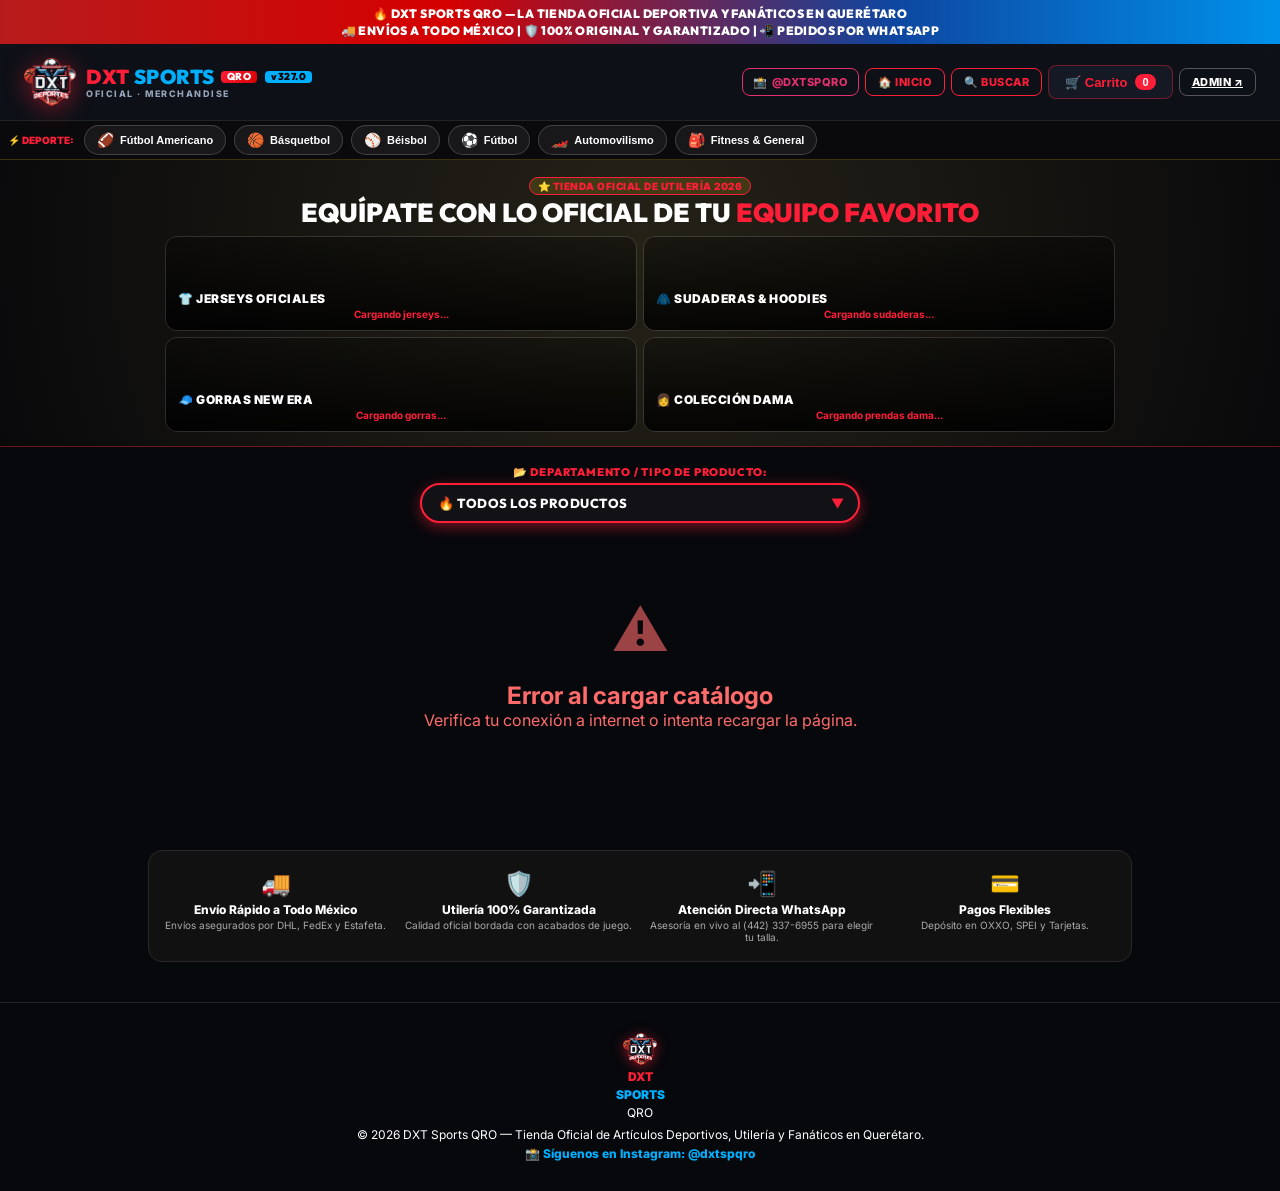
==== commit 30fb49cf: "Deploy v327.0: Add strict anti-overselling stock cap in shopping cart, qty controls, checkout and ma" ====
--- a/index.html
+++ b/index.html
@@ -33,7 +33,7 @@
           <span style="color:#ff1e38;">DXT</span>
           <span style="color:#00b0ff;">SPORTS</span>
           <span style="background:linear-gradient(135deg, #ff1e38, #d50000); color:#fff; font-size:10px; font-weight:900; padding:1px 6px; border-radius:4px; margin-left:2px;">QRO</span>
-          <span style="background:#00b0ff; color:#000; font-size:10px; font-weight:900; padding:1px 6px; border-radius:4px; margin-left:4px;">v326.0</span>
+          <span style="background:#00b0ff; color:#000; font-size:10px; font-weight:900; padding:1px 6px; border-radius:4px; margin-left:4px;">v327.0</span>
         </div>
         <div class="logo-text-sub">OFICIAL · MERCHANDISE</div>
       </div>
@@ -320,8 +320,8 @@
   <script src="https://www.gstatic.com/firebasejs/9.22.2/firebase-auth-compat.js"></script>
   <script src="https://www.gstatic.com/firebasejs/9.22.2/firebase-firestore-compat.js"></script>
 
-  <script src="js/firebase-config.js?v=326.0"></script>
-  <script src="js/teams.js?v=326.0"></script>
-  <script src="js/app.js?v=326.0"></script>
+  <script src="js/firebase-config.js?v=327.0"></script>
+  <script src="js/teams.js?v=327.0"></script>
+  <script src="js/app.js?v=327.0"></script>
 </body>
 </html>
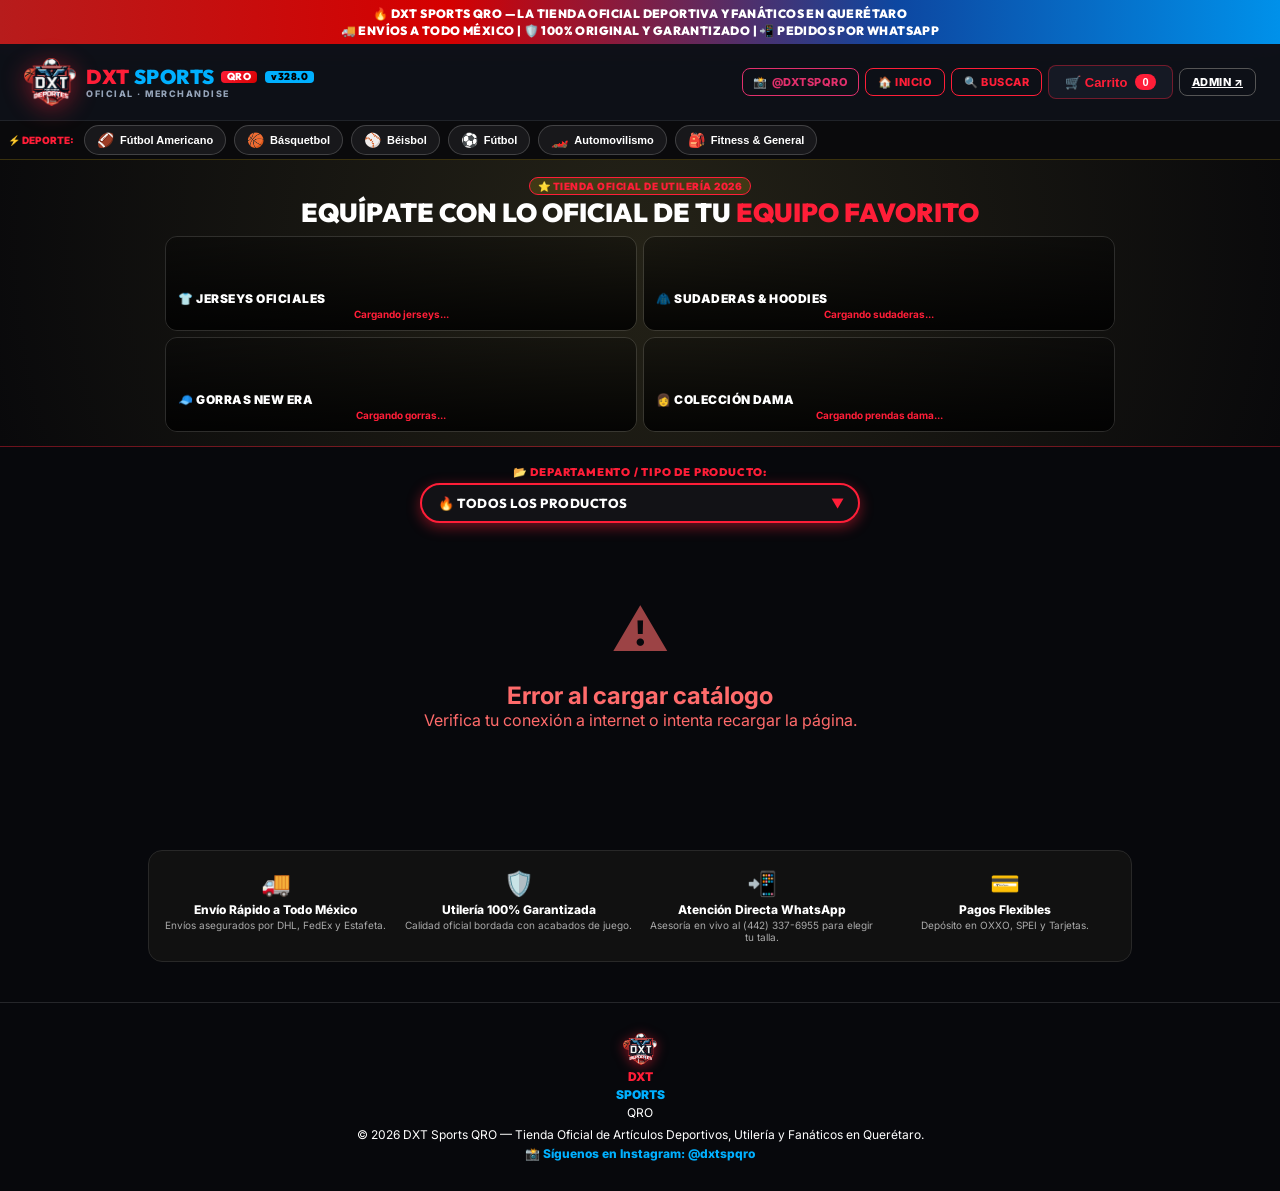
==== commit 3304c802: "Deploy v328.0: Fix global allProducts access, add startup cart sanitizer against real stock, and dis" ====
--- a/index.html
+++ b/index.html
@@ -33,7 +33,7 @@
           <span style="color:#ff1e38;">DXT</span>
           <span style="color:#00b0ff;">SPORTS</span>
           <span style="background:linear-gradient(135deg, #ff1e38, #d50000); color:#fff; font-size:10px; font-weight:900; padding:1px 6px; border-radius:4px; margin-left:2px;">QRO</span>
-          <span style="background:#00b0ff; color:#000; font-size:10px; font-weight:900; padding:1px 6px; border-radius:4px; margin-left:4px;">v327.0</span>
+          <span style="background:#00b0ff; color:#000; font-size:10px; font-weight:900; padding:1px 6px; border-radius:4px; margin-left:4px;">v328.0</span>
         </div>
         <div class="logo-text-sub">OFICIAL · MERCHANDISE</div>
       </div>
@@ -320,8 +320,8 @@
   <script src="https://www.gstatic.com/firebasejs/9.22.2/firebase-auth-compat.js"></script>
   <script src="https://www.gstatic.com/firebasejs/9.22.2/firebase-firestore-compat.js"></script>
 
-  <script src="js/firebase-config.js?v=327.0"></script>
-  <script src="js/teams.js?v=327.0"></script>
-  <script src="js/app.js?v=327.0"></script>
+  <script src="js/firebase-config.js?v=328.0"></script>
+  <script src="js/teams.js?v=328.0"></script>
+  <script src="js/app.js?v=328.0"></script>
 </body>
 </html>
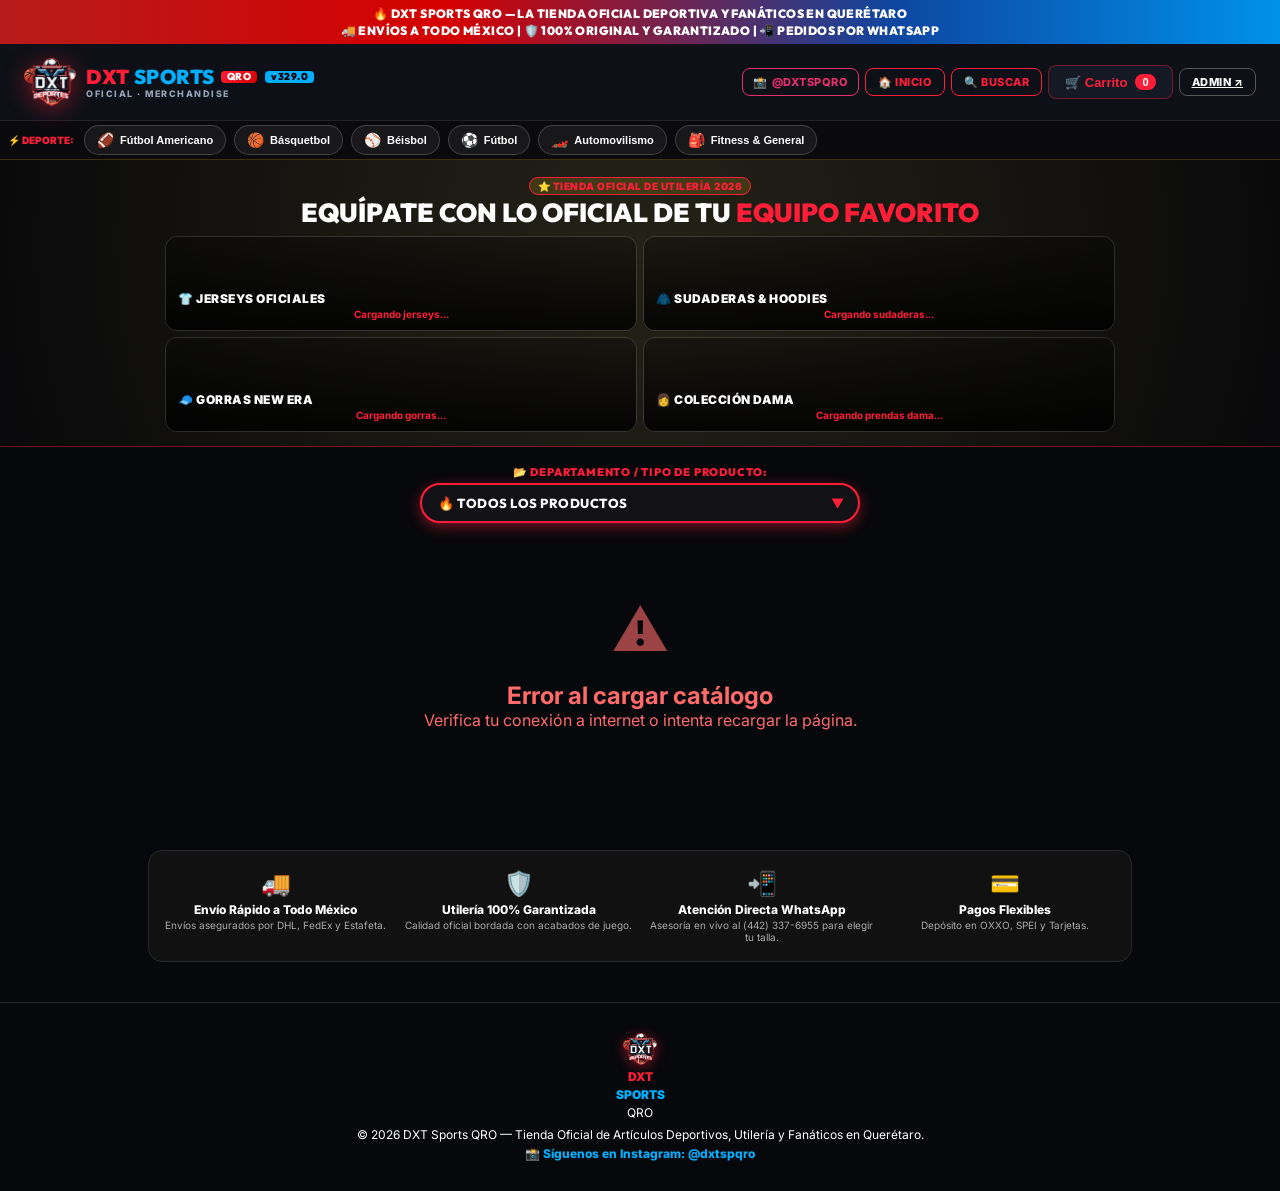
==== commit 1da23a86: "Deploy v329.0: Add 50% down-payment checkout option for warehouse orders and Tuesday CDMX procuremen" ====
--- a/index.html
+++ b/index.html
@@ -33,7 +33,7 @@
           <span style="color:#ff1e38;">DXT</span>
           <span style="color:#00b0ff;">SPORTS</span>
           <span style="background:linear-gradient(135deg, #ff1e38, #d50000); color:#fff; font-size:10px; font-weight:900; padding:1px 6px; border-radius:4px; margin-left:2px;">QRO</span>
-          <span style="background:#00b0ff; color:#000; font-size:10px; font-weight:900; padding:1px 6px; border-radius:4px; margin-left:4px;">v328.0</span>
+          <span style="background:#00b0ff; color:#000; font-size:10px; font-weight:900; padding:1px 6px; border-radius:4px; margin-left:4px;">v329.0</span>
         </div>
         <div class="logo-text-sub">OFICIAL · MERCHANDISE</div>
       </div>
@@ -279,6 +279,37 @@
           <input type="text" id="custAddress" class="form-control" required placeholder="Ej. Calle 5 de Mayo #123, Col. Centro / Punto de encuentro" style="padding: 8px; font-size: 12px;">
         </div>
 
+        <!-- PAYMENT AMOUNT SELECTION: 50% ANTICIPO VS 100% CONTADO -->
+        <div style="background: rgba(234, 179, 8, 0.08); border: 1px solid #eab308; border-radius: 10px; padding: 12px; margin-bottom: 14px;">
+          <div style="font-size: 11px; font-weight: 800; color: #eab308; margin-bottom: 8px; text-transform: uppercase;">
+            💰 2. Modalidad de Pago SPEI:
+          </div>
+          <div style="display: flex; flex-direction: column; gap: 8px;">
+            <label style="display: flex; align-items: flex-start; gap: 8px; cursor: pointer; background: rgba(0,0,0,0.3); padding: 8px; border-radius: 6px; border: 1px solid #444;">
+              <input type="radio" name="paymentOption" value="50_percent" checked onchange="updateCheckoutPaymentOption()" style="margin-top: 3px; accent-color: #22c55e;">
+              <div>
+                <div style="font-size: 12px; font-weight: 800; color: #fff;">
+                  🔒 Pagar 50% de Anticipo: <span id="chkDepositAmount" style="color: #22c55e;">$0 MXN</span>
+                </div>
+                <div style="font-size: 10px; color: #aaa;">
+                  Apartas tu pedido para surtido en bodega CDMX (Martes). <b>Liquidas el 50% restante (<span id="chkRemainingAmount">$0 MXN</span>) al recibir en Querétaro (Jueves).</b>
+                </div>
+              </div>
+            </label>
+            <label style="display: flex; align-items: flex-start; gap: 8px; cursor: pointer; background: rgba(0,0,0,0.3); padding: 8px; border-radius: 6px; border: 1px solid #444;">
+              <input type="radio" name="paymentOption" value="100_percent" onchange="updateCheckoutPaymentOption()" style="margin-top: 3px; accent-color: #22c55e;">
+              <div>
+                <div style="font-size: 12px; font-weight: 800; color: #fff;">
+                  ⚡ Liquidar 100% al Contado: <span id="chkFullAmount" style="color: #38bdf8;">$0 MXN</span>
+                </div>
+                <div style="font-size: 10px; color: #aaa;">
+                  Pago completo por adelantado. Tu pedido queda 100% saldado.
+                </div>
+              </div>
+            </label>
+          </div>
+        </div>
+
         <!-- UPLOAD PROOF OF PAYMENT -->
         <div style="background: rgba(255,255,255,0.03); border: 1px dashed #444; border-radius: 8px; padding: 10px; margin-bottom: 14px;">
           <label style="font-size: 11px; font-weight: 700; color: #fff; display: block; margin-bottom: 4px;">
@@ -292,8 +323,11 @@
 
         <!-- TOTAL RESUME -->
         <div style="background: rgba(34, 197, 94, 0.1); border: 1px solid #22c55e; border-radius: 8px; padding: 10px; display: flex; justify-content: space-between; align-items: center; margin-bottom: 14px;">
-          <span style="font-size: 12px; font-weight: 800; color: #fff;">TOTAL DE TU PEDIDO:</span>
-          <span id="checkoutTotalAmount" style="font-size: 20px; font-weight: 900; color: #22c55e;">$0.00 MXN</span>
+          <div>
+            <div style="font-size: 11px; font-weight: 700; color: #aaa;">MONTO A TRANSFERIR HOY:</div>
+            <div id="checkoutPayNowLabel" style="font-size: 10px; color: #eab308; font-weight: bold;">(50% Anticipo Apartado)</div>
+          </div>
+          <span id="checkoutTotalAmount" style="font-size: 22px; font-weight: 900; color: #22c55e;">$0.00 MXN</span>
         </div>
 
         <button type="submit" class="btn btn-whatsapp" style="width: 100%; font-size: 15px; font-weight: 900; padding: 12px; border-radius: 10px;">
@@ -320,8 +354,8 @@
   <script src="https://www.gstatic.com/firebasejs/9.22.2/firebase-auth-compat.js"></script>
   <script src="https://www.gstatic.com/firebasejs/9.22.2/firebase-firestore-compat.js"></script>
 
-  <script src="js/firebase-config.js?v=328.0"></script>
-  <script src="js/teams.js?v=328.0"></script>
-  <script src="js/app.js?v=328.0"></script>
+  <script src="js/firebase-config.js?v=329.0"></script>
+  <script src="js/teams.js?v=329.0"></script>
+  <script src="js/app.js?v=329.0"></script>
 </body>
 </html>
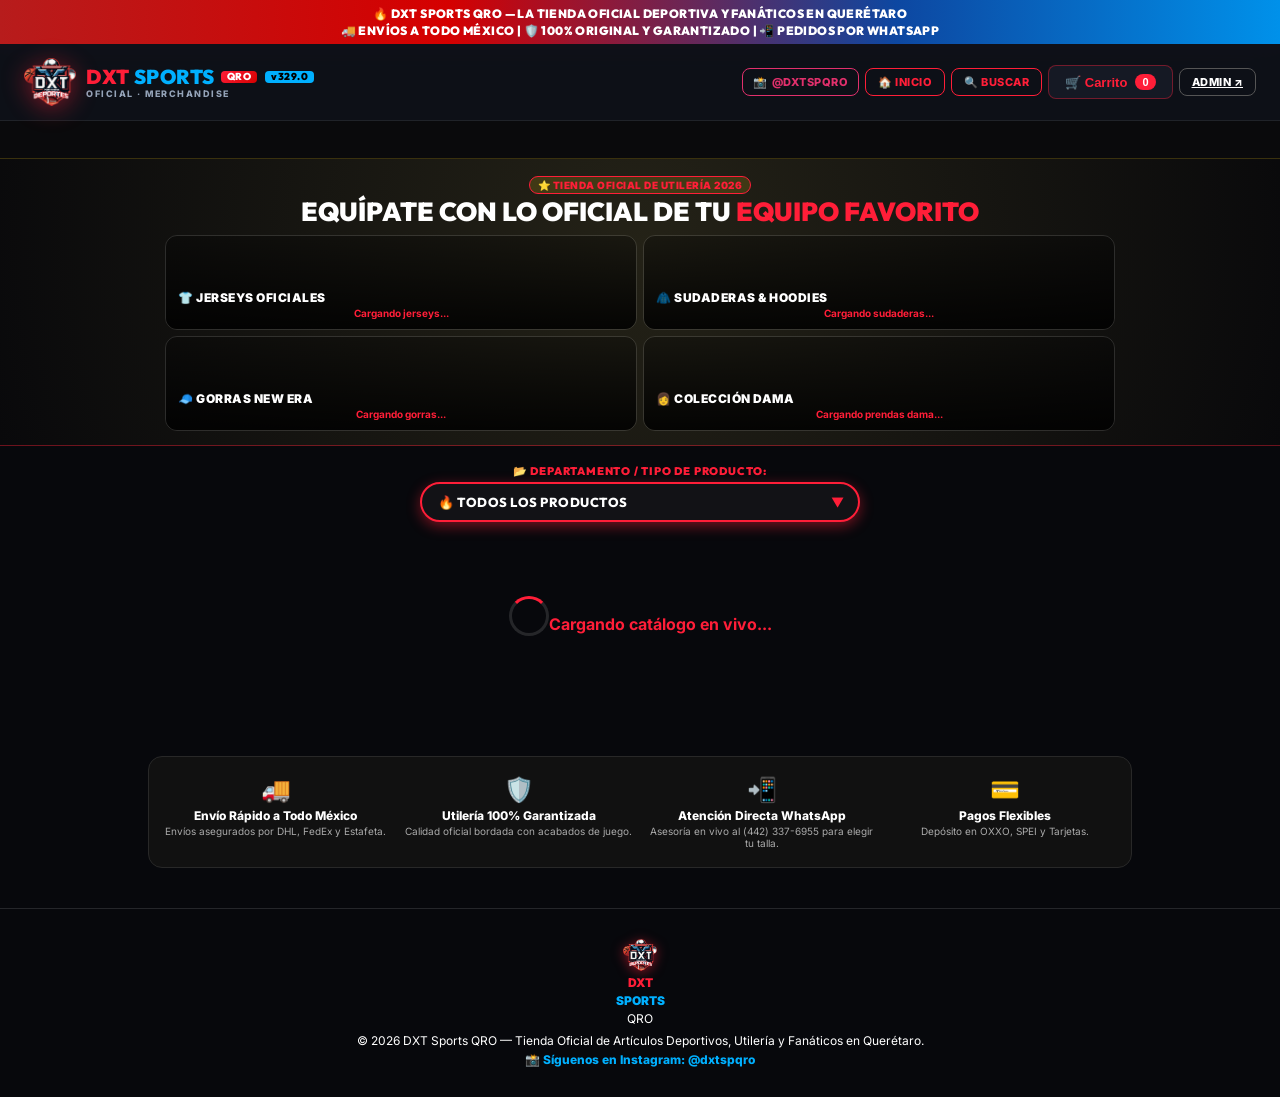
==== commit c8c409a0: "v330.0: Notificaciones push completas (alertas de pedidos, abonos, cambios de estatus, y panel de di" ====
--- a/index.html
+++ b/index.html
@@ -9,6 +9,15 @@
   <title>DXT Sports QRO — Tienda Oficial de Deportes & Merchandise</title>
   <link rel="stylesheet" href="css/styles.css?v=1.0">
   <link rel="icon" href="assets/dxt_logo.png">
+  <link rel="manifest" href="manifest.json">
+  <meta name="theme-color" content="#ff1e38">
+  <meta name="mobile-web-app-capable" content="yes">
+  <meta name="apple-mobile-web-app-capable" content="yes">
+  <meta name="apple-mobile-web-app-status-bar-style" content="black-translucent">
+  <meta name="apple-mobile-web-app-title" content="DXT Sports">
+  <link rel="apple-touch-icon" href="assets/icon-192.png">
+  <link rel="apple-touch-icon" sizes="152x152" href="assets/icon-152.png">
+  <link rel="apple-touch-icon" sizes="144x144" href="assets/icon-144.png">
   
   <link rel="preconnect" href="https://fonts.googleapis.com">
   <link rel="preconnect" href="https://fonts.gstatic.com" crossorigin>
@@ -353,9 +362,22 @@
   <script src="https://www.gstatic.com/firebasejs/9.22.2/firebase-app-compat.js"></script>
   <script src="https://www.gstatic.com/firebasejs/9.22.2/firebase-auth-compat.js"></script>
   <script src="https://www.gstatic.com/firebasejs/9.22.2/firebase-firestore-compat.js"></script>
-
-  <script src="js/firebase-config.js?v=329.0"></script>
-  <script src="js/teams.js?v=329.0"></script>
-  <script src="js/app.js?v=329.0"></script>
+  <script src="https://www.gstatic.com/firebasejs/9.22.2/firebase-messaging-compat.js"></script>
+
+  <script src="js/firebase-config.js?v=330.0"></script>
+  <script src="js/notifications.js?v=330.0"></script>
+  <script src="js/teams.js?v=330.0"></script>
+  <script src="js/app.js?v=330.0"></script>
+
+  <!-- PWA Service Worker Registration -->
+  <script>
+    if ('serviceWorker' in navigator) {
+      window.addEventListener('load', () => {
+        navigator.serviceWorker.register('/dxt-sports-qro/sw.js')
+          .then(reg => console.log('✅ SW registrado:', reg.scope))
+          .catch(err => console.warn('SW error (no-critical):', err));
+      });
+    }
+  </script>
 </body>
 </html>
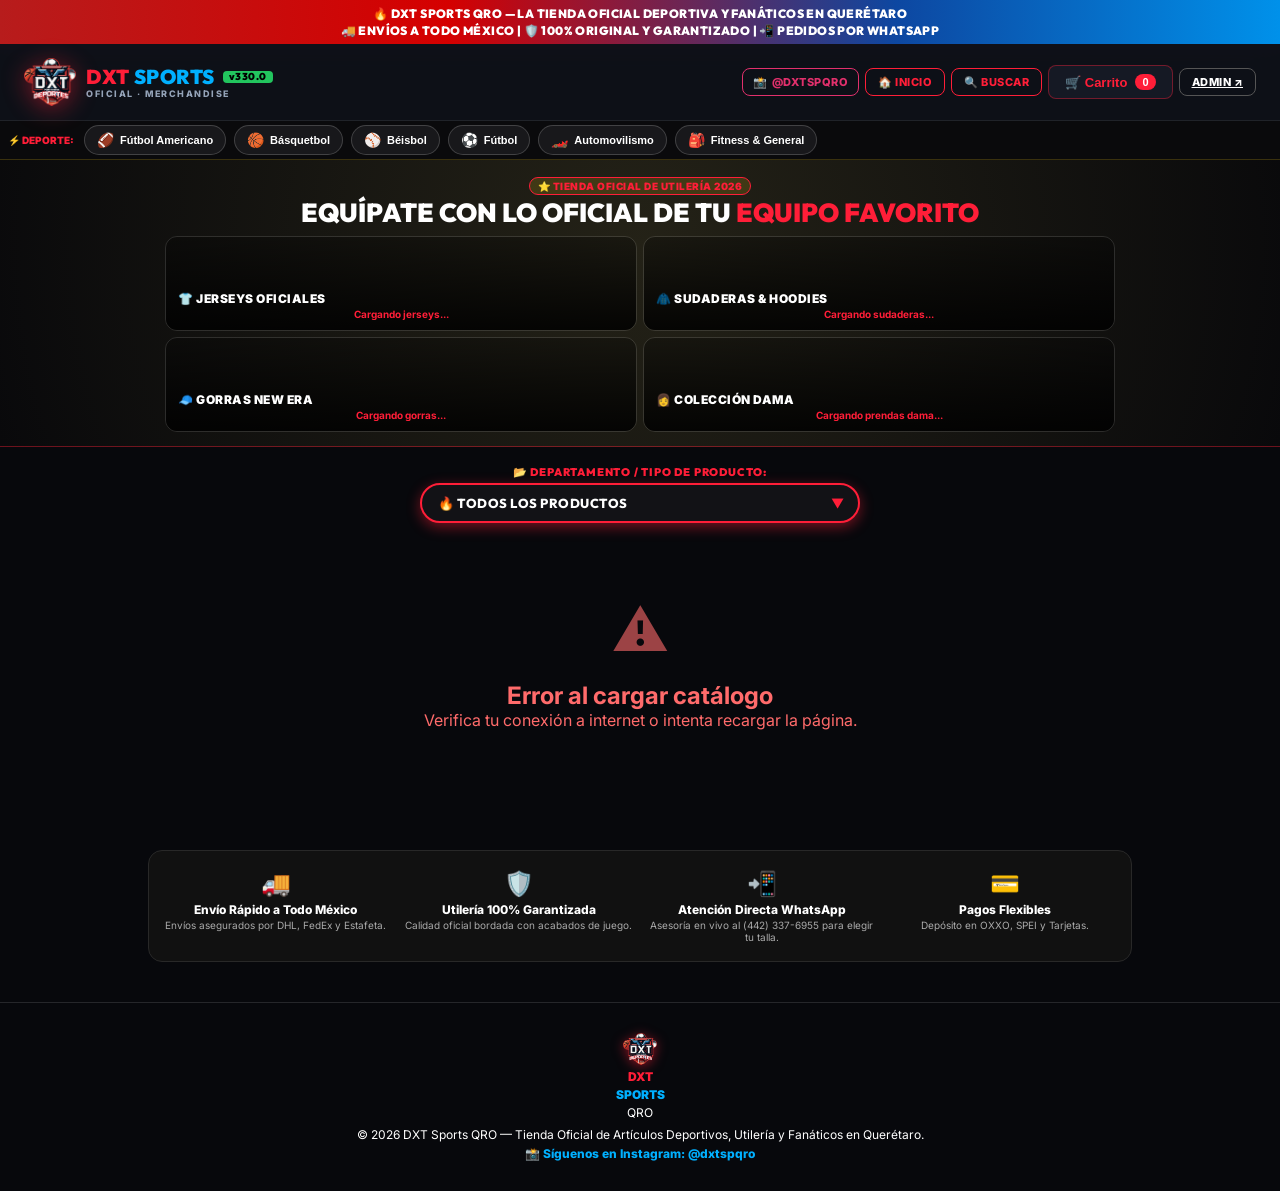
==== commit dc2103da: "fix(store): Fix syntax error in app.js (line 1805 missing closing brace), update index.html badge to" ====
--- a/index.html
+++ b/index.html
@@ -41,8 +41,7 @@
         <div class="logo-text-main">
           <span style="color:#ff1e38;">DXT</span>
           <span style="color:#00b0ff;">SPORTS</span>
-          <span style="background:linear-gradient(135deg, #ff1e38, #d50000); color:#fff; font-size:10px; font-weight:900; padding:1px 6px; border-radius:4px; margin-left:2px;">QRO</span>
-          <span style="background:#00b0ff; color:#000; font-size:10px; font-weight:900; padding:1px 6px; border-radius:4px; margin-left:4px;">v329.0</span>
+          <span style="background:#22c55e; color:#000; font-size:10px; font-weight:900; padding:1px 6px; border-radius:4px; margin-left:4px;">v330.0</span>
         </div>
         <div class="logo-text-sub">OFICIAL · MERCHANDISE</div>
       </div>
@@ -364,10 +363,10 @@
   <script src="https://www.gstatic.com/firebasejs/9.22.2/firebase-firestore-compat.js"></script>
   <script src="https://www.gstatic.com/firebasejs/9.22.2/firebase-messaging-compat.js"></script>
 
-  <script src="js/firebase-config.js?v=330.0"></script>
-  <script src="js/notifications.js?v=330.0"></script>
-  <script src="js/teams.js?v=330.0"></script>
-  <script src="js/app.js?v=330.0"></script>
+  <script src="js/firebase-config.js?v=330.1"></script>
+  <script src="js/notifications.js?v=330.1"></script>
+  <script src="js/teams.js?v=330.1"></script>
+  <script src="js/app.js?v=330.1"></script>
 
   <!-- PWA Service Worker Registration -->
   <script>
